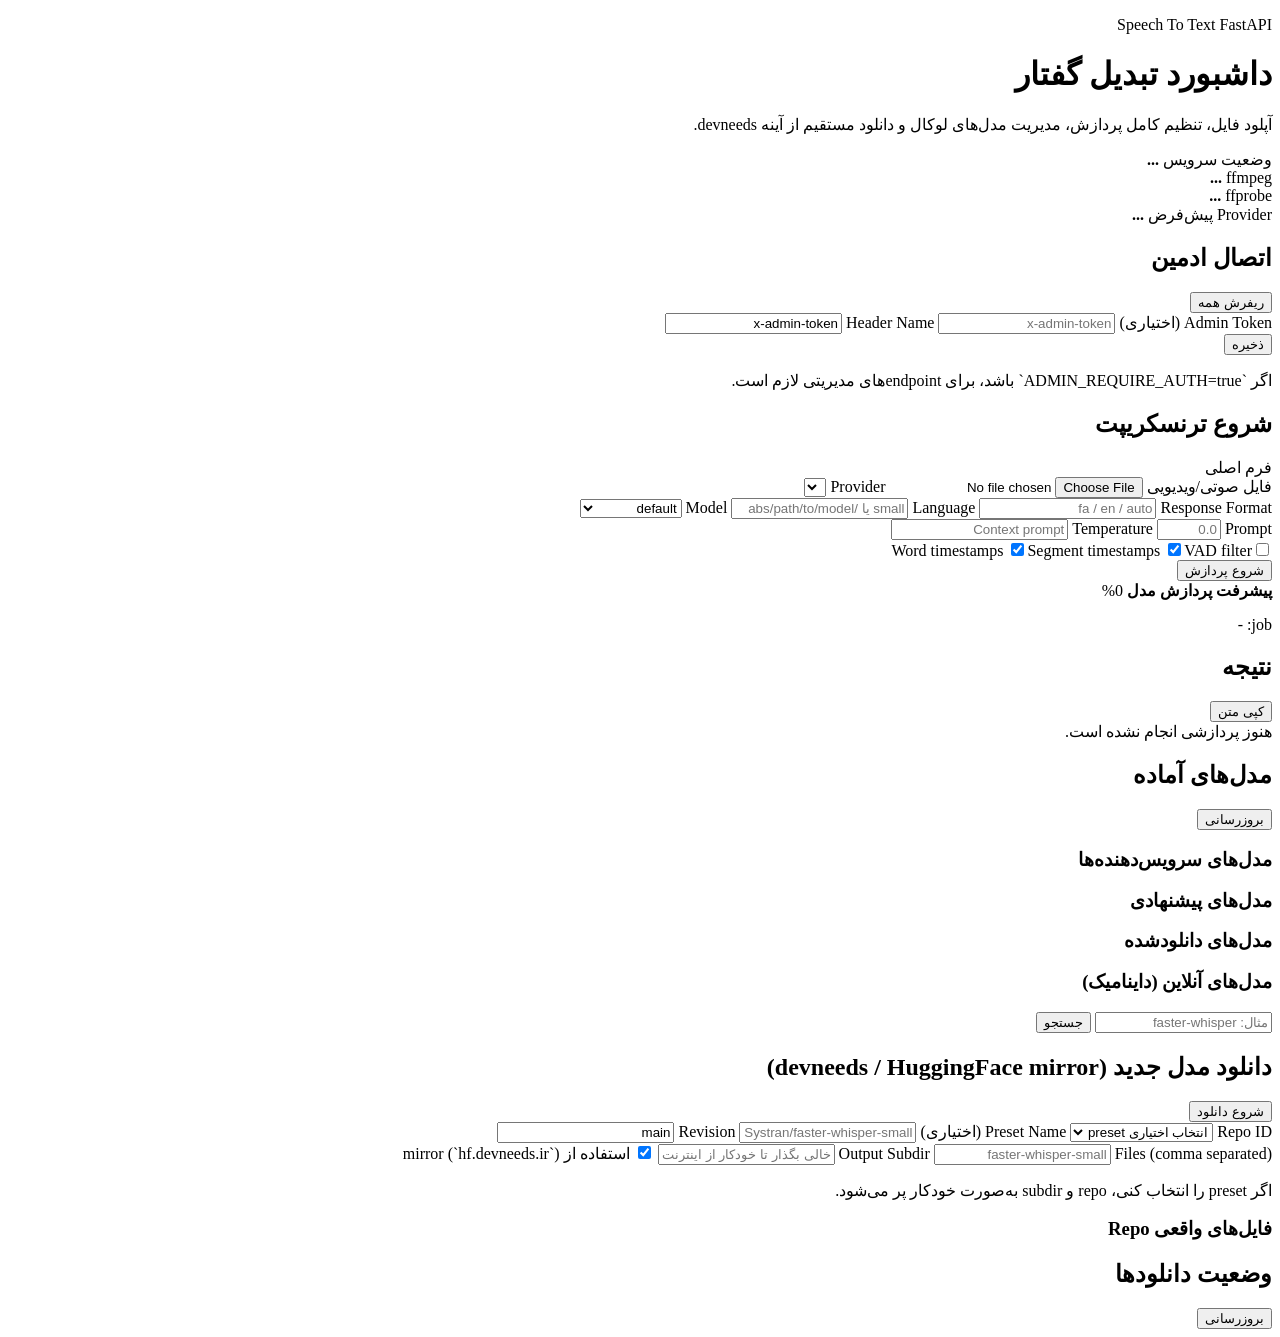
==== api/app/ui/index.html @ 7a8cb90b "feat(ui+admin): add full web dashboard for model management and async jobs" ====
<!doctype html>
<html lang="fa" dir="rtl">
<head>
  <meta charset="utf-8" />
  <meta name="viewport" content="width=device-width, initial-scale=1" />
  <title>Speech Studio</title>
  <link rel="preconnect" href="https://fonts.googleapis.com">
  <link rel="preconnect" href="https://fonts.gstatic.com" crossorigin>
  <link href="https://fonts.googleapis.com/css2?family=Plus+Jakarta+Sans:wght@400;500;700;800&family=Vazirmatn:wght@400;500;700&display=swap" rel="stylesheet">
  <link rel="stylesheet" href="/ui-assets/styles.css?v=20260512d" />
</head>
<body>
  <div class="bg-orb orb-a"></div>
  <div class="bg-orb orb-b"></div>
  <div class="bg-grid"></div>

  <main class="container">
    <header class="hero">
      <div>
        <p class="eyebrow">Speech To Text FastAPI</p>
        <h1>داشبورد تبدیل گفتار</h1>
        <p class="subtitle">آپلود فایل، تنظیم کامل پردازش، مدیریت مدل‌های لوکال و دانلود مستقیم از آینه devneeds.</p>
      </div>
      <div class="hero-status" id="healthCard">
        <div class="status-row">
          <span>وضعیت سرویس</span>
          <strong id="healthStatus">...</strong>
        </div>
        <div class="status-row">
          <span>ffmpeg</span>
          <strong id="ffmpegStatus">...</strong>
        </div>
        <div class="status-row">
          <span>ffprobe</span>
          <strong id="ffprobeStatus">...</strong>
        </div>
        <div class="status-row">
          <span>Provider پیش‌فرض</span>
          <strong id="defaultProvider">...</strong>
        </div>
      </div>
    </header>

    <section class="card stack-lg">
      <div class="card-title-row">
        <h2>اتصال ادمین</h2>
        <button id="btnReloadAll" class="btn ghost">ریفرش همه</button>
      </div>
      <div class="grid cols-3">
        <label>
          <span>Admin Token (اختیاری)</span>
          <input id="adminToken" type="password" placeholder="x-admin-token" />
        </label>
        <label>
          <span>Header Name</span>
          <input id="adminHeader" type="text" value="x-admin-token" />
        </label>
        <div class="inline-end">
          <button id="btnSaveAdmin" class="btn">ذخیره</button>
        </div>
      </div>
      <p class="hint">اگر `ADMIN_REQUIRE_AUTH=true` باشد، برای endpointهای مدیریتی لازم است.</p>
    </section>

    <section class="card stack-lg">
      <div class="card-title-row">
        <h2>شروع ترنسکریپت</h2>
        <span class="chip">فرم اصلی</span>
      </div>
      <form id="transcribeForm" class="stack-lg">
        <div class="grid cols-2">
          <label>
            <span>فایل صوتی/ویدیویی</span>
            <input id="fileInput" name="file" type="file" accept="audio/*,video/*" required />
          </label>
          <label>
            <span>Provider</span>
            <select id="providerInput" name="provider"></select>
          </label>
        </div>

        <div class="grid cols-3">
          <label>
            <span>Model</span>
            <input id="modelInput" name="model" placeholder="small یا /abs/path/to/model" />
          </label>
          <label>
            <span>Language</span>
            <input id="languageInput" name="language" placeholder="fa / en / auto" />
          </label>
          <label>
            <span>Response Format</span>
            <select id="responseFormatInput" name="response_format">
              <option value="">default</option>
              <option value="text">text</option>
              <option value="json">json</option>
              <option value="verbose_json">verbose_json</option>
              <option value="srt">srt</option>
              <option value="vtt">vtt</option>
            </select>
          </label>
        </div>

        <div class="grid cols-3">
          <label>
            <span>Temperature</span>
            <input id="temperatureInput" name="temperature" type="number" min="0" max="1" step="0.05" placeholder="0.0" />
          </label>
          <label>
            <span>Prompt</span>
            <input id="promptInput" name="prompt" placeholder="Context prompt" />
          </label>
          <div class="toggle-wrap">
            <label class="toggle"><input id="wordTimestampsInput" name="word_timestamps" type="checkbox" /><span>Word timestamps</span></label>
            <label class="toggle"><input id="segmentTimestampsInput" name="segment_timestamps" type="checkbox" checked /><span>Segment timestamps</span></label>
            <label class="toggle"><input id="vadFilterInput" name="vad_filter" type="checkbox" checked /><span>VAD filter</span></label>
          </div>
        </div>

        <div class="actions">
          <button id="btnTranscribe" class="btn primary" type="submit">شروع پردازش</button>
          <span id="transcribeStatus" class="hint"></span>
        </div>
        <div class="item">
          <div class="item-head">
            <strong>پیشرفت پردازش مدل</strong>
            <span id="transcribePercent" class="chip">0%</span>
          </div>
          <div class="progress"><span id="transcribeProgressBar"></span></div>
          <p id="transcribeJobMeta" class="hint">job: -</p>
        </div>
      </form>
    </section>

    <section class="card stack-lg">
      <div class="card-title-row">
        <h2>نتیجه</h2>
        <button id="btnCopyText" class="btn ghost">کپی متن</button>
      </div>
      <div id="transcribeResult" class="result">هنوز پردازشی انجام نشده است.</div>
    </section>

    <section class="card stack-lg">
      <div class="card-title-row">
        <h2>مدل‌های آماده</h2>
        <button id="btnRefreshModels" class="btn ghost">بروزرسانی</button>
      </div>
      <div class="grid cols-2">
        <div>
          <h3>مدل‌های سرویس‌دهنده‌ها</h3>
          <div id="providerModels" class="list"></div>
        </div>
        <div>
          <h3>مدل‌های پیشنهادی</h3>
          <div id="presetModels" class="list"></div>
        </div>
      </div>
      <div>
        <h3>مدل‌های دانلودشده</h3>
        <div id="localModels" class="list"></div>
      </div>
      <div class="stack-lg">
        <div class="card-title-row">
          <h3>مدل‌های آنلاین (داینامیک)</h3>
          <div class="actions">
            <input id="remoteSearchInput" placeholder="مثال: faster-whisper" />
            <button id="btnSearchRemote" class="btn ghost" type="button">جستجو</button>
          </div>
        </div>
        <div id="remoteModels" class="list"></div>
      </div>
    </section>

    <section class="card stack-lg">
      <div class="card-title-row">
        <h2>دانلود مدل جدید (devneeds / HuggingFace mirror)</h2>
        <button id="btnDownloadModel" class="btn primary">شروع دانلود</button>
      </div>
      <div class="grid cols-3">
        <label>
          <span>Preset Name</span>
          <select id="downloadPreset">
            <option value="">انتخاب اختیاری preset</option>
          </select>
        </label>
        <label>
          <span>Repo ID (اختیاری)</span>
          <input id="downloadRepo" placeholder="Systran/faster-whisper-small" />
        </label>
        <label>
          <span>Revision</span>
          <input id="downloadRevision" value="main" />
        </label>
      </div>
      <div class="grid cols-3">
        <label>
          <span>Output Subdir</span>
          <input id="downloadSubdir" placeholder="faster-whisper-small" />
        </label>
        <label>
          <span>Files (comma separated)</span>
          <input id="downloadFiles" placeholder="خالی بگذار تا خودکار از اینترنت انتخاب شود" />
        </label>
        <label class="toggle single">
          <input id="downloadUseMirror" type="checkbox" checked />
          <span>استفاده از mirror (`hf.devneeds.ir`)</span>
        </label>
      </div>
      <p class="hint">اگر preset را انتخاب کنی، repo و subdir به‌صورت خودکار پر می‌شود.</p>
      <div>
        <h3>فایل‌های واقعی Repo</h3>
        <div id="remoteRepoFiles" class="list"></div>
      </div>
    </section>

    <section class="card stack-lg">
      <div class="card-title-row">
        <h2>وضعیت دانلودها</h2>
        <button id="btnRefreshJobs" class="btn ghost">بروزرسانی</button>
      </div>
      <div id="downloadJobs" class="list"></div>
    </section>
  </main>

  <template id="jobTemplate">
    <article class="item">
      <div class="item-head">
        <strong class="job-title"></strong>
        <span class="job-status chip"></span>
      </div>
      <p class="mono job-url"></p>
      <div class="progress"><span></span></div>
      <div class="item-meta"></div>
    </article>
  </template>

  <script src="/ui-assets/app.js?v=20260512d" defer></script>
</body>
</html>
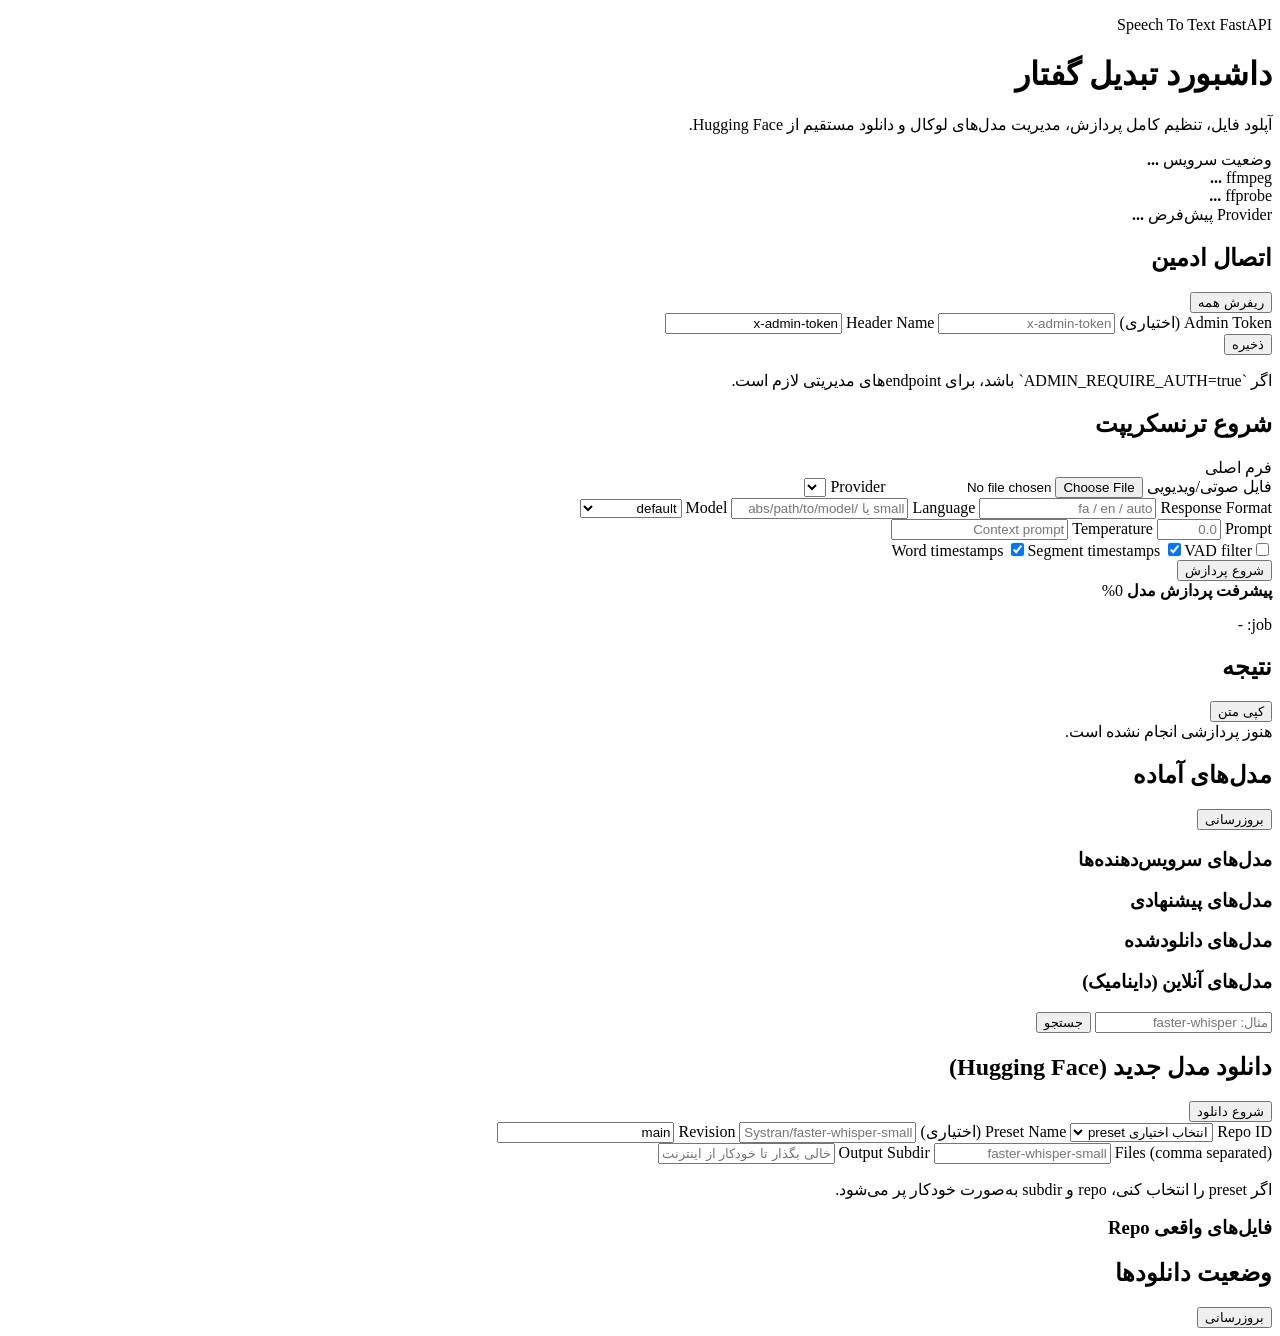
==== commit 6d745f28: "fix(downloads): remove devneeds mirror and keep official hf-only flow" ====
--- a/api/app/ui/index.html
+++ b/api/app/ui/index.html
@@ -19,7 +19,7 @@
       <div>
         <p class="eyebrow">Speech To Text FastAPI</p>
         <h1>داشبورد تبدیل گفتار</h1>
-        <p class="subtitle">آپلود فایل، تنظیم کامل پردازش، مدیریت مدل‌های لوکال و دانلود مستقیم از آینه devneeds.</p>
+        <p class="subtitle">آپلود فایل، تنظیم کامل پردازش، مدیریت مدل‌های لوکال و دانلود مستقیم از Hugging Face.</p>
       </div>
       <div class="hero-status" id="healthCard">
         <div class="status-row">
@@ -173,7 +173,7 @@
 
     <section class="card stack-lg">
       <div class="card-title-row">
-        <h2>دانلود مدل جدید (devneeds / HuggingFace mirror)</h2>
+        <h2>دانلود مدل جدید (Hugging Face)</h2>
         <button id="btnDownloadModel" class="btn primary">شروع دانلود</button>
       </div>
       <div class="grid cols-3">
@@ -201,10 +201,7 @@
           <span>Files (comma separated)</span>
           <input id="downloadFiles" placeholder="خالی بگذار تا خودکار از اینترنت انتخاب شود" />
         </label>
-        <label class="toggle single">
-          <input id="downloadUseMirror" type="checkbox" checked />
-          <span>استفاده از mirror (`hf.devneeds.ir`)</span>
-        </label>
+        <div></div>
       </div>
       <p class="hint">اگر preset را انتخاب کنی، repo و subdir به‌صورت خودکار پر می‌شود.</p>
       <div>
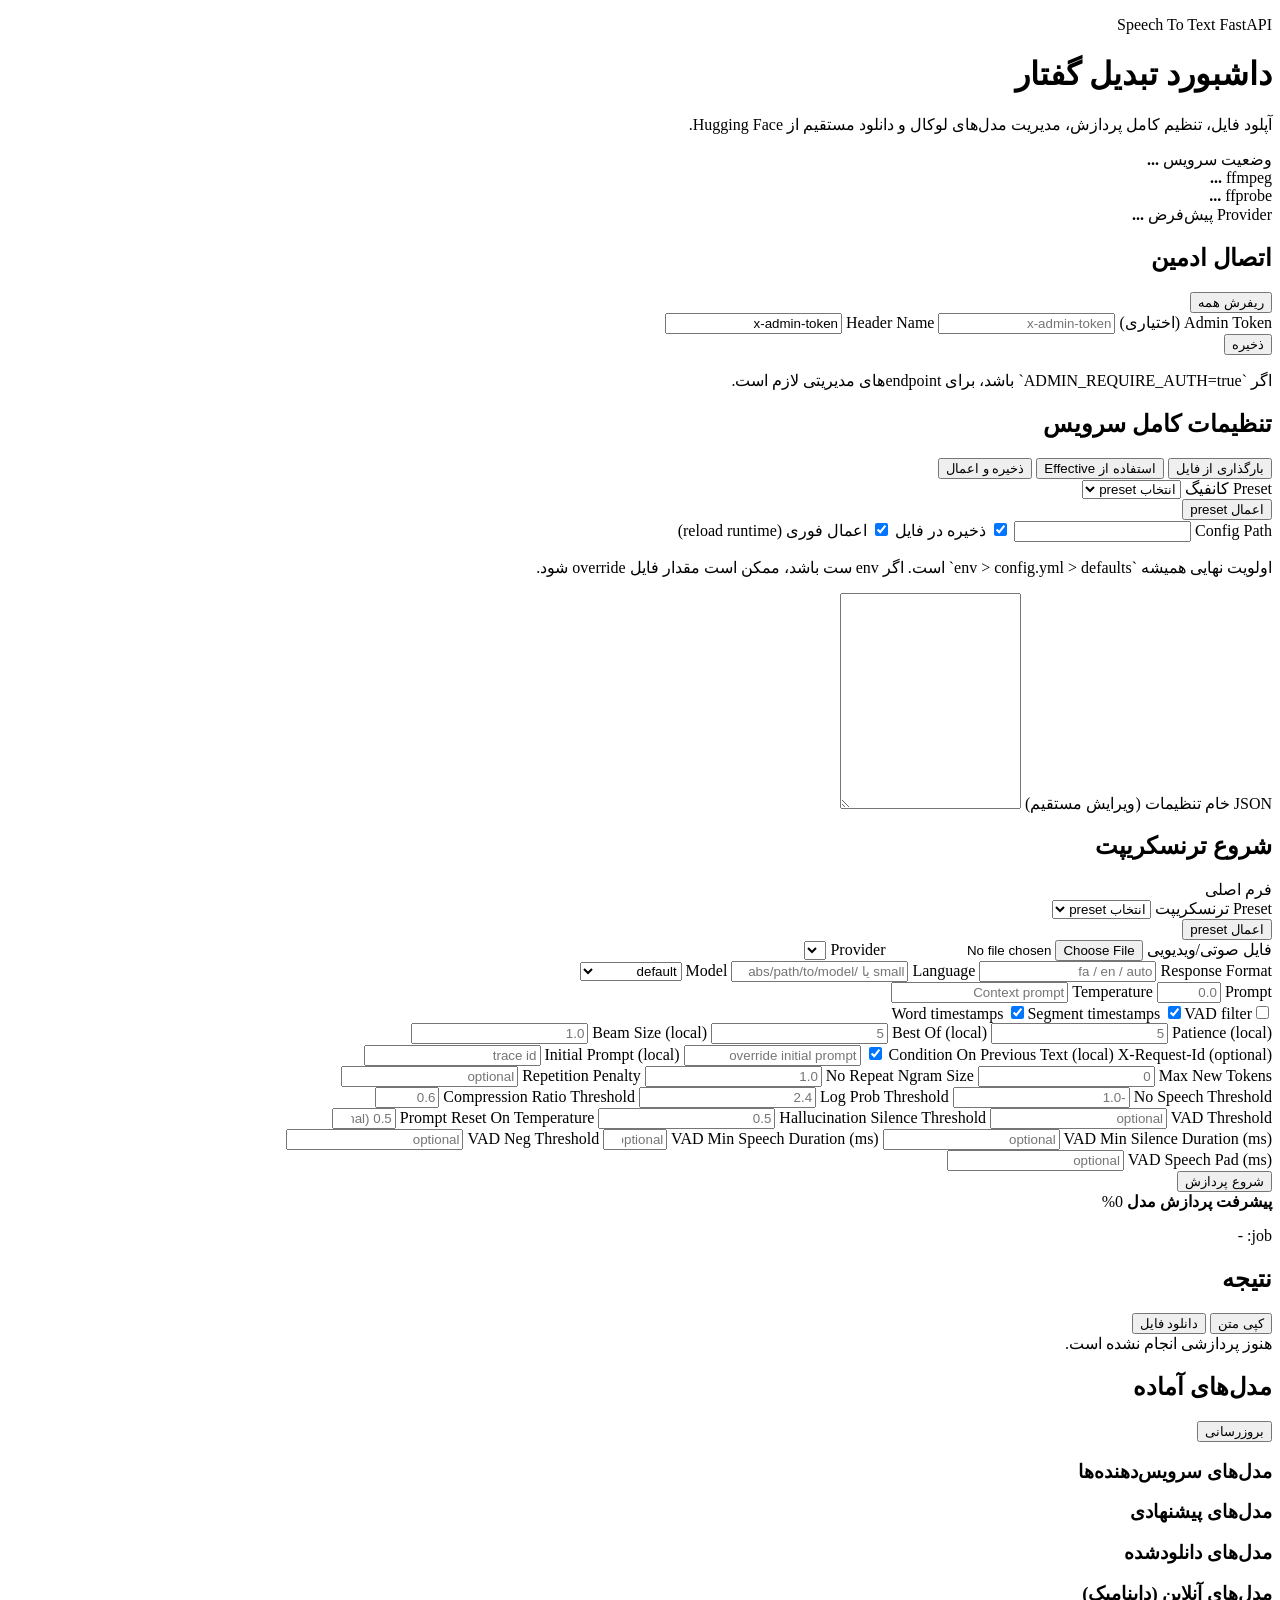
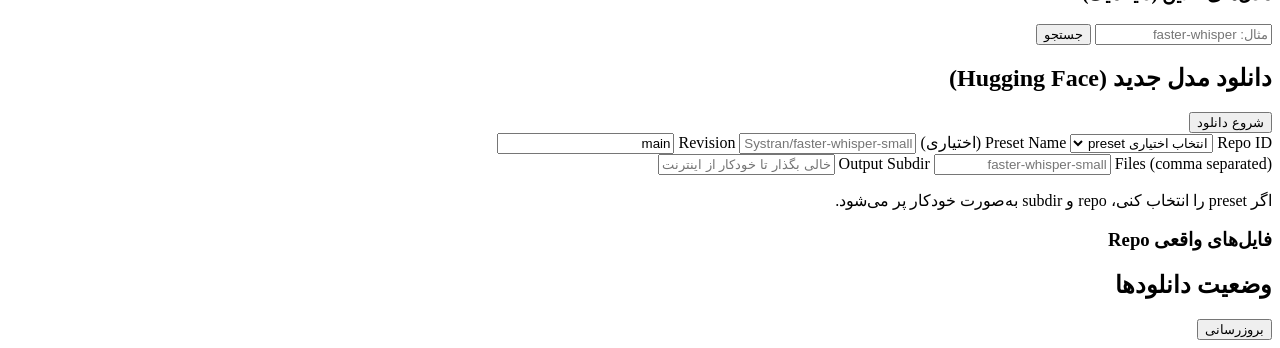
==== commit 59230307: "feat(ui+admin): add editable config panel and full local decode controls" ====
--- a/api/app/ui/index.html
+++ b/api/app/ui/index.html
@@ -7,7 +7,7 @@
   <link rel="preconnect" href="https://fonts.googleapis.com">
   <link rel="preconnect" href="https://fonts.gstatic.com" crossorigin>
   <link href="https://fonts.googleapis.com/css2?family=Plus+Jakarta+Sans:wght@400;500;700;800&family=Vazirmatn:wght@400;500;700&display=swap" rel="stylesheet">
-  <link rel="stylesheet" href="/ui-assets/styles.css?v=20260512d" />
+  <link rel="stylesheet" href="/ui-assets/styles.css?v=20260515a" />
 </head>
 <body>
   <div class="bg-orb orb-a"></div>
@@ -64,8 +64,63 @@
 
     <section class="card stack-lg">
       <div class="card-title-row">
+        <h2>تنظیمات کامل سرویس</h2>
+        <div class="actions">
+          <button id="btnLoadConfig" class="btn ghost" type="button">بارگذاری از فایل</button>
+          <button id="btnUseEffectiveConfig" class="btn ghost" type="button">استفاده از Effective</button>
+          <button id="btnSaveConfig" class="btn primary" type="button">ذخیره و اعمال</button>
+        </div>
+      </div>
+      <div class="grid cols-3">
+        <label>
+          <span>Preset کانفیگ</span>
+          <select id="configPresetSelect">
+            <option value="">انتخاب preset</option>
+          </select>
+        </label>
+        <div class="inline-end">
+          <button id="btnApplyConfigPreset" class="btn ghost" type="button">اعمال preset</button>
+        </div>
+        <div></div>
+      </div>
+      <div class="grid cols-3">
+        <label>
+          <span>Config Path</span>
+          <input id="configPath" type="text" readonly />
+        </label>
+        <label class="toggle single">
+          <input id="configPersistFile" type="checkbox" checked />
+          <span>ذخیره در فایل</span>
+        </label>
+        <label class="toggle single">
+          <input id="configReloadRuntime" type="checkbox" checked />
+          <span>اعمال فوری (reload runtime)</span>
+        </label>
+      </div>
+      <p class="hint">اولویت نهایی همیشه `env > config.yml > defaults` است. اگر env ست باشد، ممکن است مقدار فایل override شود.</p>
+      <div id="configEditor" class="list"></div>
+      <label>
+        <span>JSON خام تنظیمات (ویرایش مستقیم)</span>
+        <textarea id="configRaw" rows="14" class="mono"></textarea>
+      </label>
+    </section>
+
+    <section class="card stack-lg">
+      <div class="card-title-row">
         <h2>شروع ترنسکریپت</h2>
         <span class="chip">فرم اصلی</span>
+      </div>
+      <div class="grid cols-3">
+        <label>
+          <span>Preset ترنسکریپت</span>
+          <select id="transcribePresetSelect">
+            <option value="">انتخاب preset</option>
+          </select>
+        </label>
+        <div class="inline-end">
+          <button id="btnApplyTranscribePreset" class="btn ghost" type="button">اعمال preset</button>
+        </div>
+        <div></div>
       </div>
       <form id="transcribeForm" class="stack-lg">
         <div class="grid cols-2">
@@ -117,6 +172,105 @@
           </div>
         </div>
 
+        <div class="grid cols-3">
+          <label>
+            <span>Beam Size (local)</span>
+            <input id="beamSizeInput" name="beam_size" type="number" min="1" step="1" placeholder="5" />
+          </label>
+          <label>
+            <span>Best Of (local)</span>
+            <input id="bestOfInput" name="best_of" type="number" min="1" step="1" placeholder="5" />
+          </label>
+          <label>
+            <span>Patience (local)</span>
+            <input id="patienceInput" name="patience" type="number" min="0" step="0.1" placeholder="1.0" />
+          </label>
+        </div>
+
+        <div class="grid cols-3">
+          <label>
+            <span>Initial Prompt (local)</span>
+            <input id="initialPromptInput" name="initial_prompt" placeholder="override initial prompt" />
+          </label>
+          <label class="toggle single">
+            <input id="conditionOnPreviousTextInput" name="condition_on_previous_text" type="checkbox" checked />
+            <span>Condition On Previous Text (local)</span>
+          </label>
+          <label>
+            <span>X-Request-Id (optional)</span>
+            <input id="requestIdInput" name="x_request_id" placeholder="trace id" />
+          </label>
+        </div>
+
+        <div class="grid cols-3">
+          <label>
+            <span>Repetition Penalty</span>
+            <input id="repetitionPenaltyInput" name="repetition_penalty" type="number" min="1" step="0.01" placeholder="1.0" />
+          </label>
+          <label>
+            <span>No Repeat Ngram Size</span>
+            <input id="noRepeatNgramSizeInput" name="no_repeat_ngram_size" type="number" min="0" step="1" placeholder="0" />
+          </label>
+          <label>
+            <span>Max New Tokens</span>
+            <input id="maxNewTokensInput" name="max_new_tokens" type="number" min="1" step="1" placeholder="optional" />
+          </label>
+        </div>
+
+        <div class="grid cols-3">
+          <label>
+            <span>Compression Ratio Threshold</span>
+            <input id="compressionRatioThresholdInput" name="compression_ratio_threshold" type="number" step="0.1" placeholder="2.4" />
+          </label>
+          <label>
+            <span>Log Prob Threshold</span>
+            <input id="logProbThresholdInput" name="log_prob_threshold" type="number" step="0.1" placeholder="-1.0" />
+          </label>
+          <label>
+            <span>No Speech Threshold</span>
+            <input id="noSpeechThresholdInput" name="no_speech_threshold" type="number" min="0" max="1" step="0.01" placeholder="0.6" />
+          </label>
+        </div>
+
+        <div class="grid cols-3">
+          <label>
+            <span>Prompt Reset On Temperature</span>
+            <input id="promptResetOnTemperatureInput" name="prompt_reset_on_temperature" type="number" min="0" step="0.1" placeholder="0.5" />
+          </label>
+          <label>
+            <span>Hallucination Silence Threshold</span>
+            <input id="hallucinationSilenceThresholdInput" name="hallucination_silence_threshold" type="number" min="0" step="0.1" placeholder="optional" />
+          </label>
+          <label>
+            <span>VAD Threshold</span>
+            <input id="vadThresholdInput" name="vad_threshold" type="number" min="0" max="1" step="0.01" placeholder="0.5 (optional)" />
+          </label>
+        </div>
+
+        <div class="grid cols-3">
+          <label>
+            <span>VAD Neg Threshold</span>
+            <input id="vadNegThresholdInput" name="vad_neg_threshold" type="number" min="0" max="1" step="0.01" placeholder="optional" />
+          </label>
+          <label>
+            <span>VAD Min Speech Duration (ms)</span>
+            <input id="vadMinSpeechDurationMsInput" name="vad_min_speech_duration_ms" type="number" min="0" step="1" placeholder="optional" />
+          </label>
+          <label>
+            <span>VAD Min Silence Duration (ms)</span>
+            <input id="vadMinSilenceDurationMsInput" name="vad_min_silence_duration_ms" type="number" min="0" step="1" placeholder="optional" />
+          </label>
+        </div>
+
+        <div class="grid cols-3">
+          <label>
+            <span>VAD Speech Pad (ms)</span>
+            <input id="vadSpeechPadMsInput" name="vad_speech_pad_ms" type="number" min="0" step="1" placeholder="optional" />
+          </label>
+          <div></div>
+          <div></div>
+        </div>
+
         <div class="actions">
           <button id="btnTranscribe" class="btn primary" type="submit">شروع پردازش</button>
           <span id="transcribeStatus" class="hint"></span>
@@ -135,7 +289,10 @@
     <section class="card stack-lg">
       <div class="card-title-row">
         <h2>نتیجه</h2>
-        <button id="btnCopyText" class="btn ghost">کپی متن</button>
+        <div class="actions">
+          <button id="btnCopyText" class="btn ghost">کپی متن</button>
+          <button id="btnDownloadResult" class="btn ghost" type="button">دانلود فایل</button>
+        </div>
       </div>
       <div id="transcribeResult" class="result">هنوز پردازشی انجام نشده است.</div>
     </section>
@@ -231,6 +388,6 @@
     </article>
   </template>
 
-  <script src="/ui-assets/app.js?v=20260512d" defer></script>
+  <script src="/ui-assets/app.js?v=20260515a" defer></script>
 </body>
 </html>
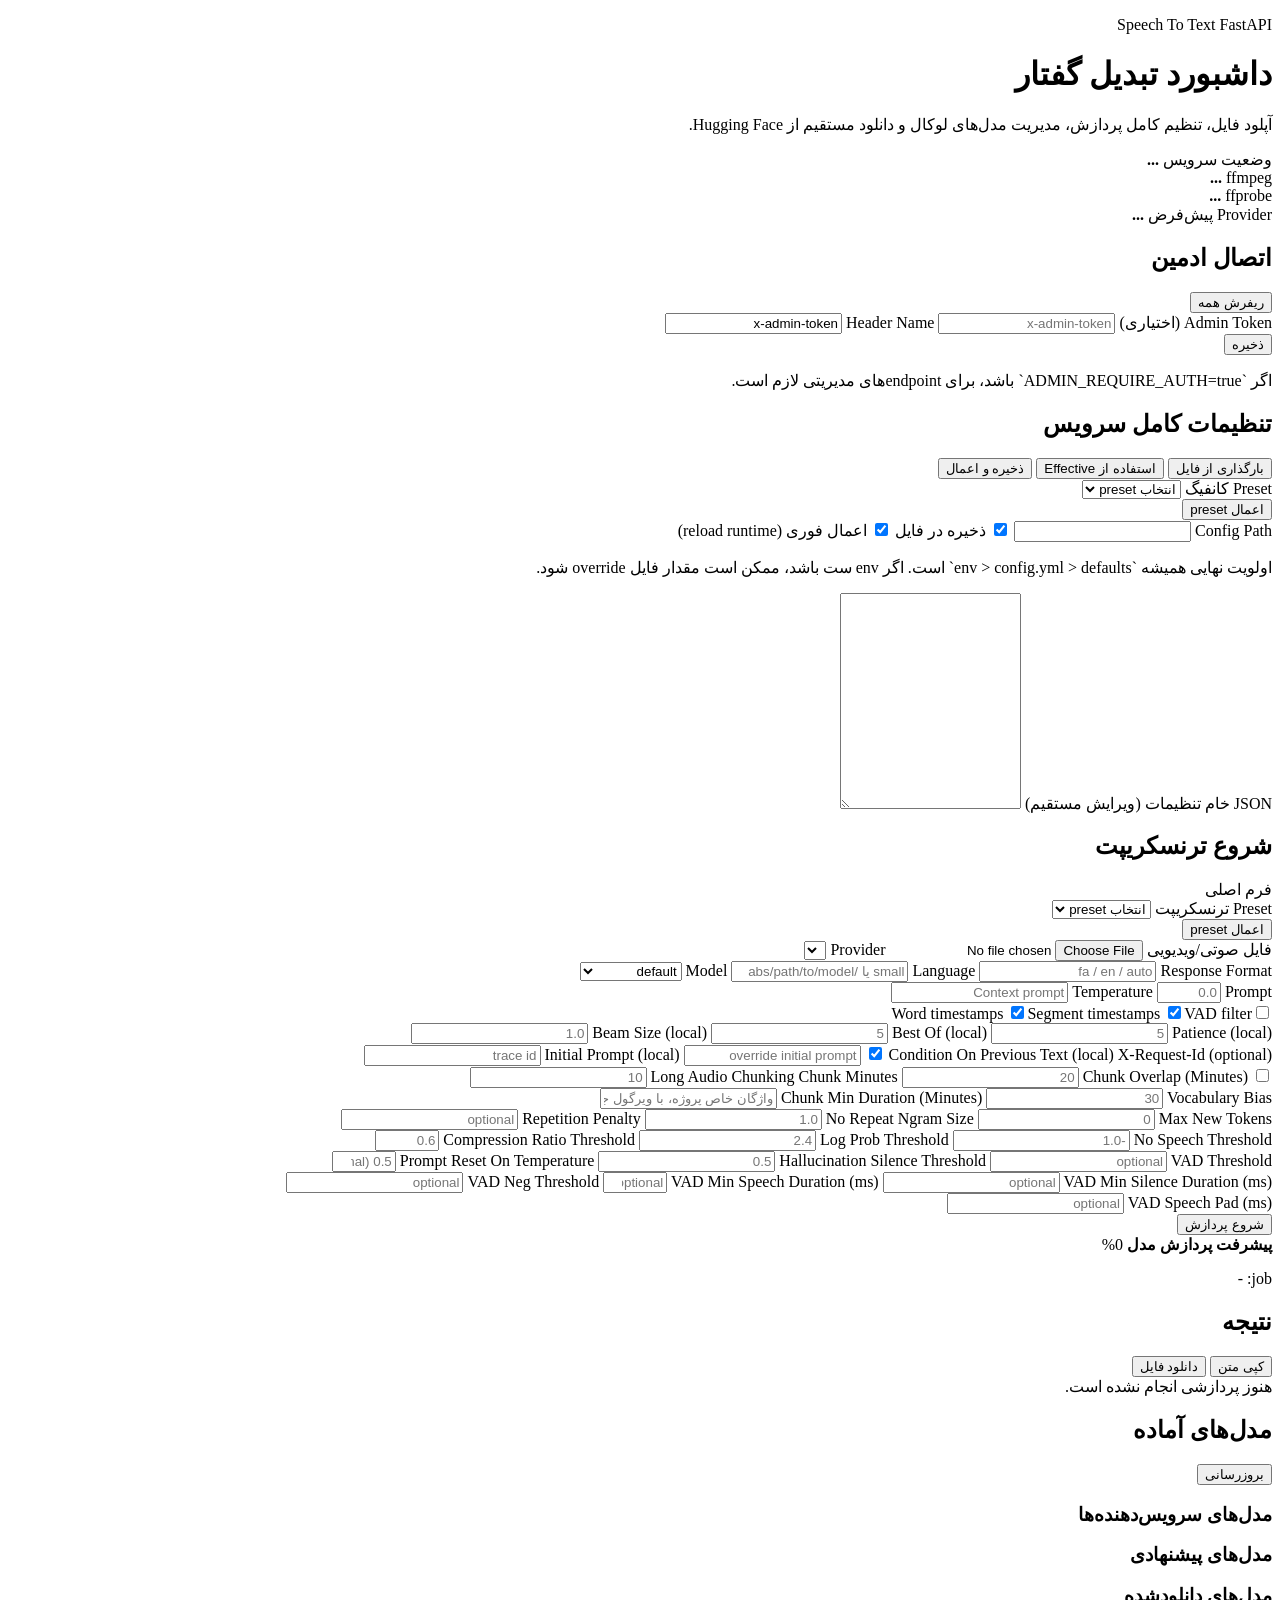
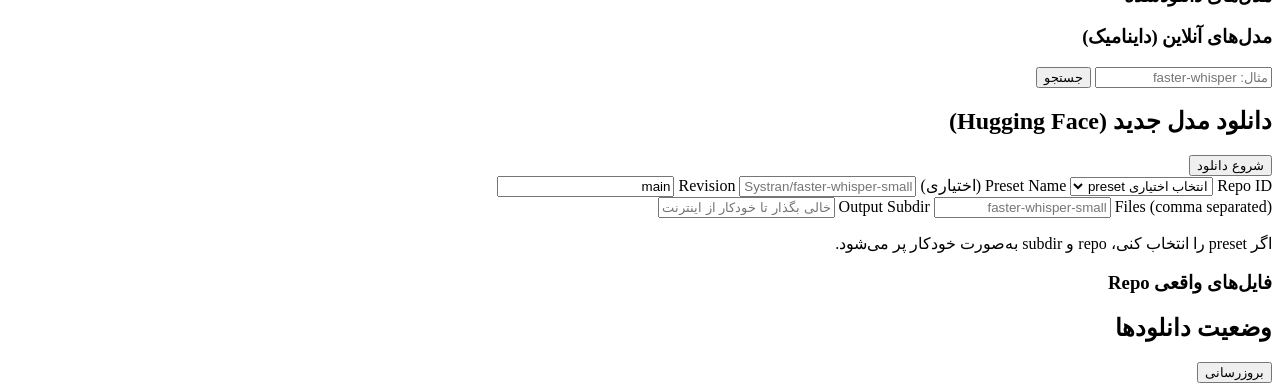
==== commit 1fbbf33d: "feat(ui): add chunking and vocabulary-bias controls with ultra-accuracy preset" ====
--- a/api/app/ui/index.html
+++ b/api/app/ui/index.html
@@ -203,6 +203,33 @@
         </div>
 
         <div class="grid cols-3">
+          <label class="toggle single">
+            <input id="chunkingEnabledInput" name="chunking_enabled" type="checkbox" />
+            <span>Long Audio Chunking</span>
+          </label>
+          <label>
+            <span>Chunk Minutes</span>
+            <input id="chunkMinutesInput" name="chunk_minutes" type="number" min="1" step="1" placeholder="20" />
+          </label>
+          <label>
+            <span>Chunk Overlap (Minutes)</span>
+            <input id="chunkOverlapMinutesInput" name="chunk_overlap_minutes" type="number" min="0" step="1" placeholder="10" />
+          </label>
+        </div>
+
+        <div class="grid cols-3">
+          <label>
+            <span>Chunk Min Duration (Minutes)</span>
+            <input id="chunkMinDurationMinutesInput" name="chunk_min_duration_minutes" type="number" min="1" step="1" placeholder="30" />
+          </label>
+          <label>
+            <span>Vocabulary Bias</span>
+            <input id="vocabularyBiasInput" name="vocabulary_bias" placeholder="واژگان خاص پروژه، با ویرگول جدا کن" />
+          </label>
+          <div></div>
+        </div>
+
+        <div class="grid cols-3">
           <label>
             <span>Repetition Penalty</span>
             <input id="repetitionPenaltyInput" name="repetition_penalty" type="number" min="1" step="0.01" placeholder="1.0" />
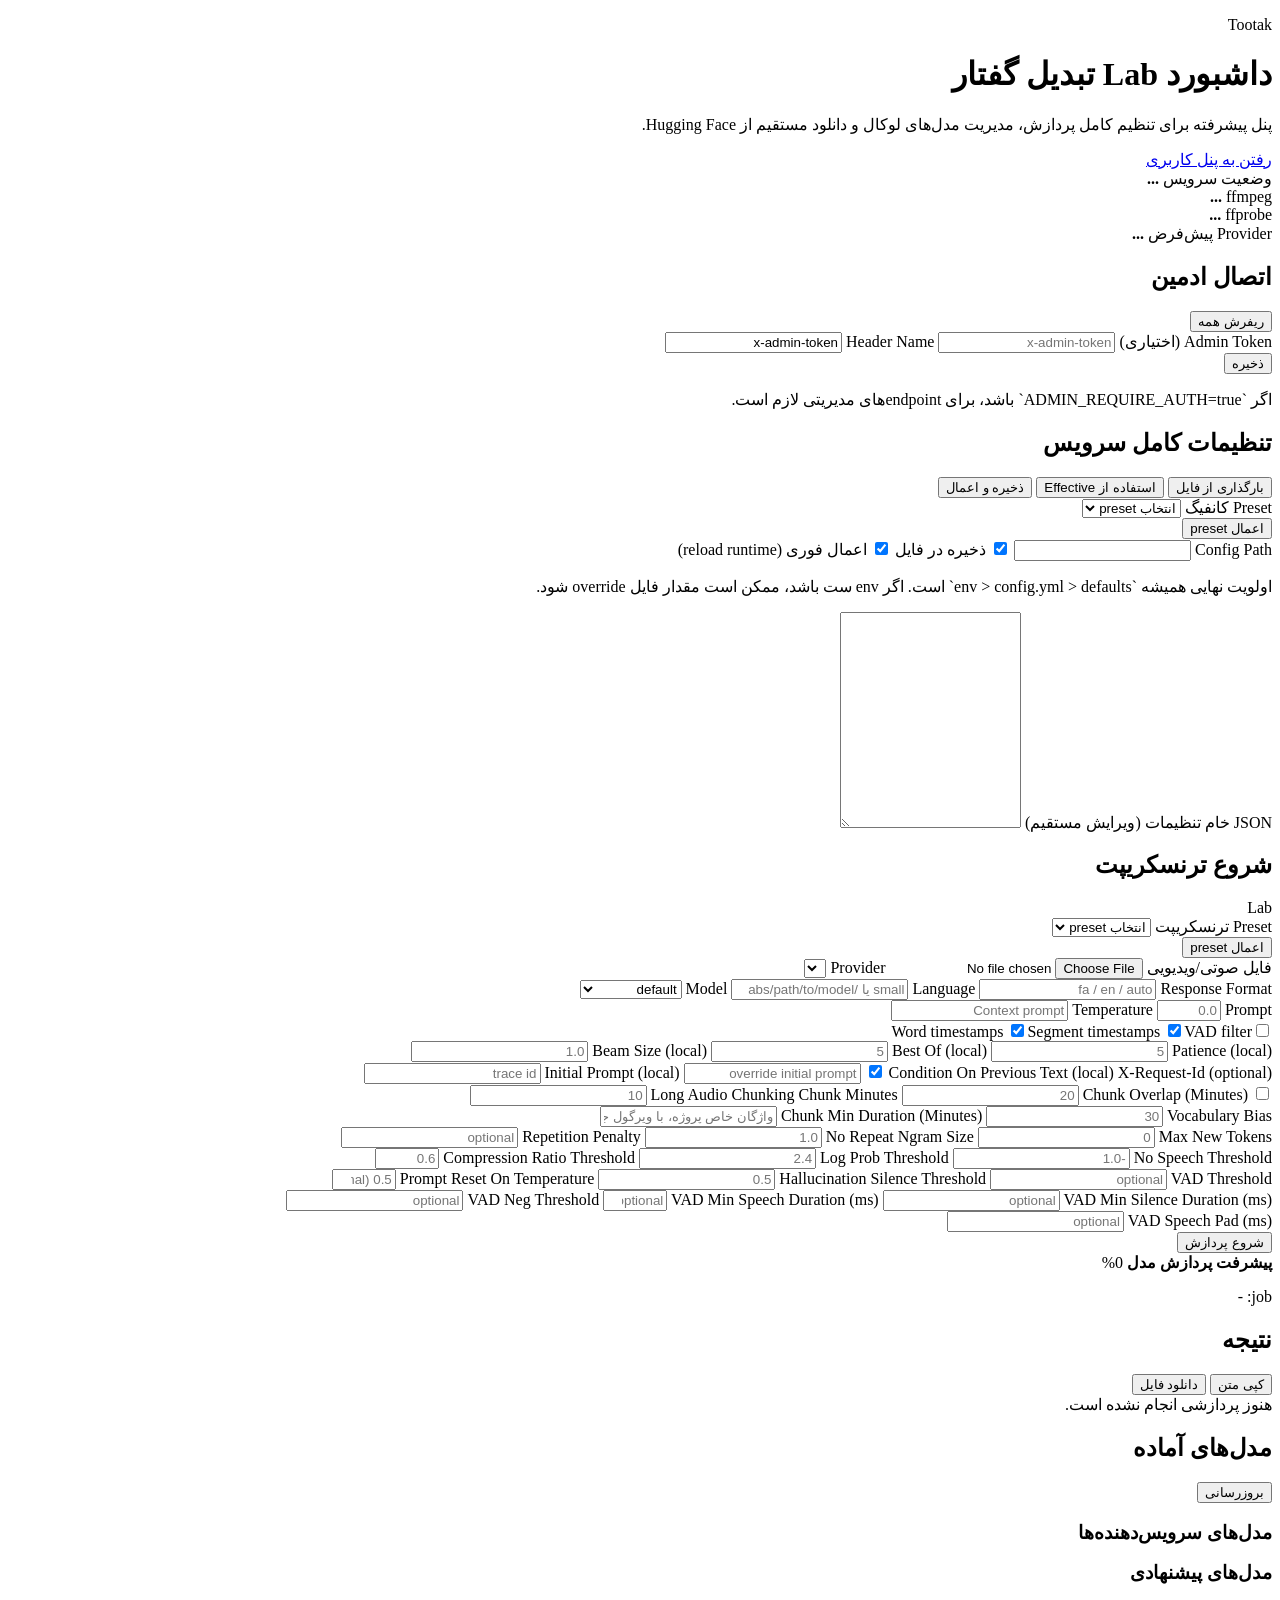
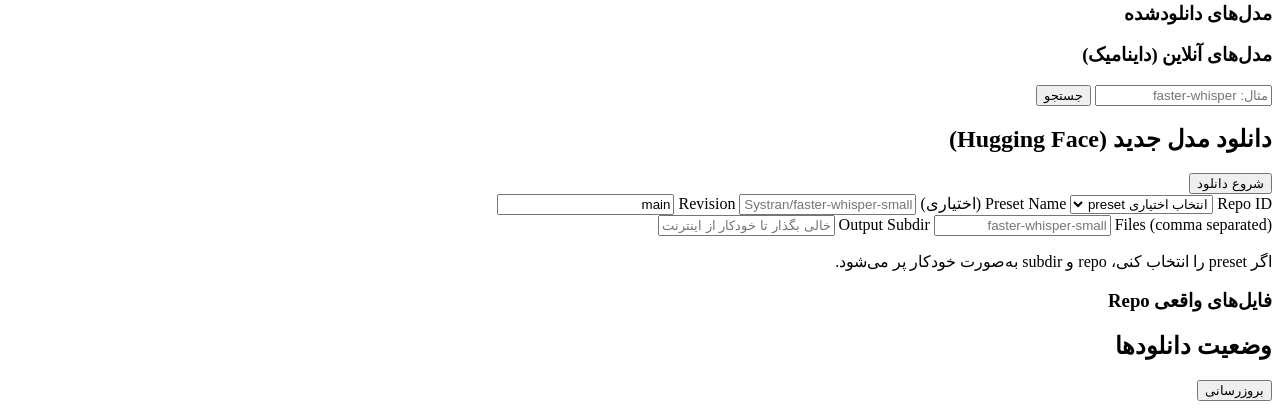
==== commit da3437e1: "feat(ui-lab): refresh lab branding and configuration presets" ====
--- a/api/app/ui/index.html
+++ b/api/app/ui/index.html
@@ -3,11 +3,15 @@
 <head>
   <meta charset="utf-8" />
   <meta name="viewport" content="width=device-width, initial-scale=1" />
-  <title>Speech Studio</title>
+  <title>Tootak Lab</title>
+  <link rel="icon" type="image/x-icon" href="/ui-assets/assets/tootak-favicon.ico" />
+  <link rel="icon" type="image/png" sizes="32x32" href="/ui-assets/assets/tootak-favicon-32.png" />
+  <link rel="icon" type="image/png" sizes="16x16" href="/ui-assets/assets/tootak-favicon-16.png" />
+  <link rel="apple-touch-icon" href="/ui-assets/assets/tootak-apple-touch-icon.png" />
   <link rel="preconnect" href="https://fonts.googleapis.com">
   <link rel="preconnect" href="https://fonts.gstatic.com" crossorigin>
   <link href="https://fonts.googleapis.com/css2?family=Plus+Jakarta+Sans:wght@400;500;700;800&family=Vazirmatn:wght@400;500;700&display=swap" rel="stylesheet">
-  <link rel="stylesheet" href="/ui-assets/styles.css?v=20260515a" />
+  <link rel="stylesheet" href="/ui-assets/styles.css?v=20260516d" />
 </head>
 <body>
   <div class="bg-orb orb-a"></div>
@@ -17,9 +21,12 @@
   <main class="container">
     <header class="hero">
       <div>
-        <p class="eyebrow">Speech To Text FastAPI</p>
-        <h1>داشبورد تبدیل گفتار</h1>
-        <p class="subtitle">آپلود فایل، تنظیم کامل پردازش، مدیریت مدل‌های لوکال و دانلود مستقیم از Hugging Face.</p>
+        <p class="eyebrow">Tootak</p>
+        <h1>داشبورد Lab تبدیل گفتار</h1>
+        <p class="subtitle">پنل پیشرفته برای تنظیم کامل پردازش، مدیریت مدل‌های لوکال و دانلود مستقیم از Hugging Face.</p>
+        <div class="actions">
+          <a class="btn ghost" href="/">رفتن به پنل کاربری</a>
+        </div>
       </div>
       <div class="hero-status" id="healthCard">
         <div class="status-row">
@@ -108,7 +115,7 @@
     <section class="card stack-lg">
       <div class="card-title-row">
         <h2>شروع ترنسکریپت</h2>
-        <span class="chip">فرم اصلی</span>
+        <span class="chip">Lab</span>
       </div>
       <div class="grid cols-3">
         <label>
@@ -415,6 +422,6 @@
     </article>
   </template>
 
-  <script src="/ui-assets/app.js?v=20260515a" defer></script>
+  <script src="/ui-assets/app.js?v=20260516b" defer></script>
 </body>
 </html>
